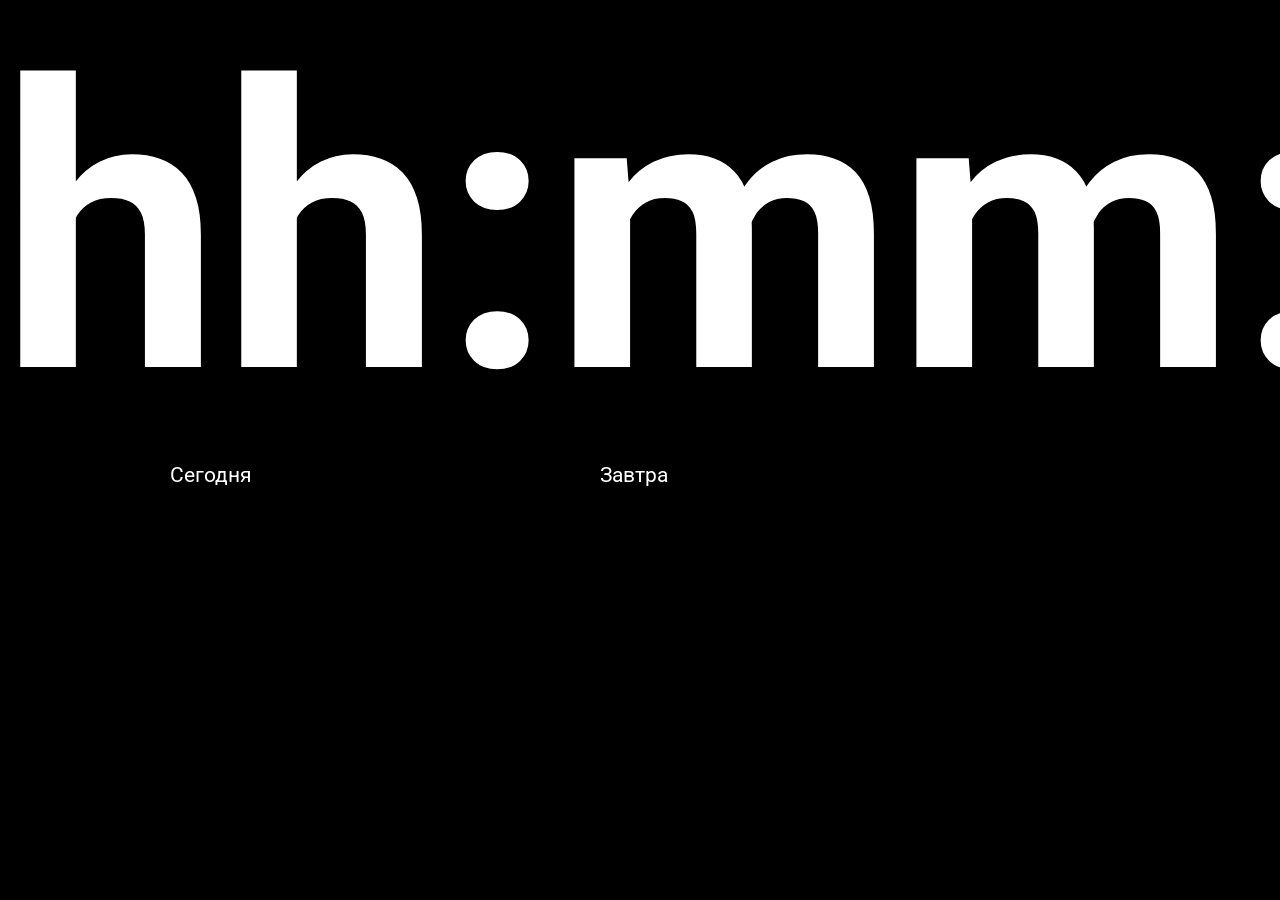
==== index.html @ 5b1d7fc9 "Revert "Revert "1 screen changed on date + 3 weather"" This reverts commit 8f3ddfeb44bc6df96cb3a9a9e" ====
<!DOCTYPE HTML>
<html>
<head>
	<meta http-equiv="Content-Security-Policy" content="script-src 'self' https://ajax.googleapis.com http://api.openweathermap.org https://d1ed.github.io/">
	<meta http-equiv="Content-Type" content="text/html; charset=utf-8">
	<meta name="viewport" content="width=device-width">
	<link rel="stylesheet" href="style.css">
	<script src="https://ajax.googleapis.com/ajax/libs/jquery/2.1.3/jquery.min.js"></script>
    <meta charset="utf-8">
    <link rel="preconnect" href="https://fonts.gstatic.com">
	<link href="https://fonts.googleapis.com/css2?family=Roboto:wght@400;700&display=swap" rel="stylesheet">
    <link href="https://fonts.googleapis.com/css?family=Montserrat:400,900" rel="stylesheet"> 
</head>

<body>

  <section id="clock">
    <span class="hour ">hh</span>:<span class="min ">mm</span>:<span class="sec ">ss</span>
  </section>
  <div id="YYYYMMDD"></div>

  <aside class="pogoda">
<!--         	<div class="pogoda_container ">
	            <div class="pogoda_container_description "></div>
	            <img class="pogoda_container_icon "src="">
          	</div>
          <div class="pogoda_container-1">
              <h1 class="pogoda_container-1_temp"></h1>
              <div class="pogoda_container-1_location"></div>
          </div> -->
          <div class="daily_now">
			<div class="daily_now_where">Сегодня</div>
			<img class="daily_icon-now"src="">
			<p class="daily_description-now"></p>
			<p class="daily_day-now"></p>
			<p class="daily_night-now"></p>
			</div>
		<div class="daily_tomorrow">
			<div class="daily_tomorrow_where">Завтра</div>
			<img class="daily_icon-tomorrow"src="">
			<p class="daily_description-tomorrow"></p>
			<p class="daily_day-tomorrow"></p>
			<p class="daily_night-tomorrow"></p>
		</div>
		<div id="data_now">

		</div>

  </aside>

	<aside class="daily hidden">
		<div class="now"> Сейчас в Добрянке <div class="now_temp"></div>
	</div>
		<div class="daily_now">
			<div class="daily_now_where">Сегодня</div>
			<img class="daily_icon-now"src="">
			<p class="daily_description-now"></p>
			<p class="daily_day-now"></p>
			<p class="daily_night-now"></p>
			</div>
		<div class="daily_tomorrow">
			<div class="daily_tomorrow_where">Завтра</div>
			<img class="daily_icon-tomorrow"src="">
			<p class="daily_description-tomorrow"></p>
			<p class="daily_day-tomorrow"></p>
			<p class="daily_night-tomorrow"></p>

		</div>
		<div class="daily_after-tomorrow">
			<div class="daily_after-tomorrow_where"></div>
			<img class="daily_icon-after-tomorrow"src="">
			<p class="daily_description-after-tomorrow"></p>
			<p class="daily_day-after-tomorrow"></p>
			<p class="daily_night-after-tomorrow"></p>
			<div class="time"></div>
			
		</div>
		<div class="daily_after-tomorrow-two">
			<div class="daily_after-tomorrow-two_where"></div>
			<img class="daily_icon-after-tomorrow-two"src="">
			<p class="daily_description-after-tomorrow-two"></p>
			<p class="daily_day-after-tomorrow-two"></p>
			<p class="daily_night-after-tomorrow-two"></p>
			
		</div>
		<div class="daily_after-tomorrow-three">
			<div class="daily_after-tomorrow-three_where"></div>
			<img class="daily_icon-after-tomorrow-three"src="">
			<p class="daily_description-after-tomorrow-three"></p>
			<p class="daily_day-after-tomorrow-three"></p>
			<p class="daily_night-after-tomorrow-three"></p>
			
		</div>
		<div class="daily_after-tomorrow-four">
			<div class="daily_after-tomorrow-four_where"></div>
			<img class="daily_icon-after-tomorrow-four"src="">
			<p class="daily_description-after-tomorrow-four"></p>
			<p class="daily_day-after-tomorrow-four"></p>
			<p class="daily_night-after-tomorrow-four"></p>
			
		</div>
		<div class="daily_after-tomorrow-five">
			<div class="daily_after-tomorrow-five_where"></div>
			<img class="daily_icon-after-tomorrow-five"src="">
			<p class="daily_description-after-tomorrow-five"></p>
			<p class="daily_day-after-tomorrow-five"></p>
			<p class="daily_night-after-tomorrow-five"></p>
			
		</div>
		<div class="daily_after-tomorrow-six">
			<div class="daily_after-tomorrow-six_where"></div>
			<img class="daily_icon-after-tomorrow-six"src="">
			<p class="daily_description-after-tomorrow-six"></p>
			<p class="daily_day-after-tomorrow-six"></p>
			<p class="daily_night-after-tomorrow-six"></p>
		</div>
	</aside>
	
<script type="text/javascript" src="script.js"></script>
</body>

</html>
---- style.css ----
body {
    font-family: 'Roboto', 'Montserrat', sans-serif;
    font-weight: 400;
    color: #fff;
    align-items: center;
    margin:0;
    text-shadow: .1em .1em 0 rgba(0,0,0,0.3);
    font-size: 1.3em;
    height: 100%;
    background-color: black;
    }

p {
    margin: 0;
}

#clock {
    color: white;
    font-size: 14em;
    width: 100%;
    height: 65%;
    font-weight: 700;
    font-family: 'Roboto', 'Montserrat', sans-serif;
    vertical-align: top;
}

.sec {
font-size: 100px;
}

.pogoda {
    display: flex;
    height: 35%;
}

.pogoda_container {
    width:50%;
    display: flex;
    float: right;
}
.pogoda_container_description {
    width: 100%;
    text-align: right;
}
.pogoda_container_icon {
    width:100%;
}


.pogoda_container-1 {
    width:50%;
    display: flex;
    float: left;
}
.pogoda_container-1_temp {
    width: 100%;
    text-align: left;
    font-size: 9em;
    margin: 0;
}
.pogoda_container-1_location {
    width:100%;
    display: flex;
    align-items: flex-end;
}

.hidden {
    opacity:0;
}


.daily {
    display: flex;
    height: 35%;
    position: absolute;
    top: 65%;
}

.daily_now, .daily_tomorrow, .daily_after-tomorrow {
    width: 33%;
    text-align: center;
}

.daily_description-now, .daily_description-tomorrow, .daily_description-after-tomorrow, .daily_description-after-tomorrow-two, .daily_description-after-tomorrow-three, .daily_description-after-tomorrow-four, .daily_description-after-tomorrow-five, .daily_description-after-tomorrow-six{
    white-space: nowrap;
    max-width: 128px;
    overflow: hidden;
    display: none;
}
.now {display: none;}

/*

.verstka {
    background-color: gray;
    border:3px solid blue;

}
*/

@media screen and (min-width: 1025px) {
#clock {
    font-size: 19em;
}
.daily {
    left: 0;
}
.now {
    display: block;
    text-align: center;
}
.now_temp {
    font-size: 8em;
}
}
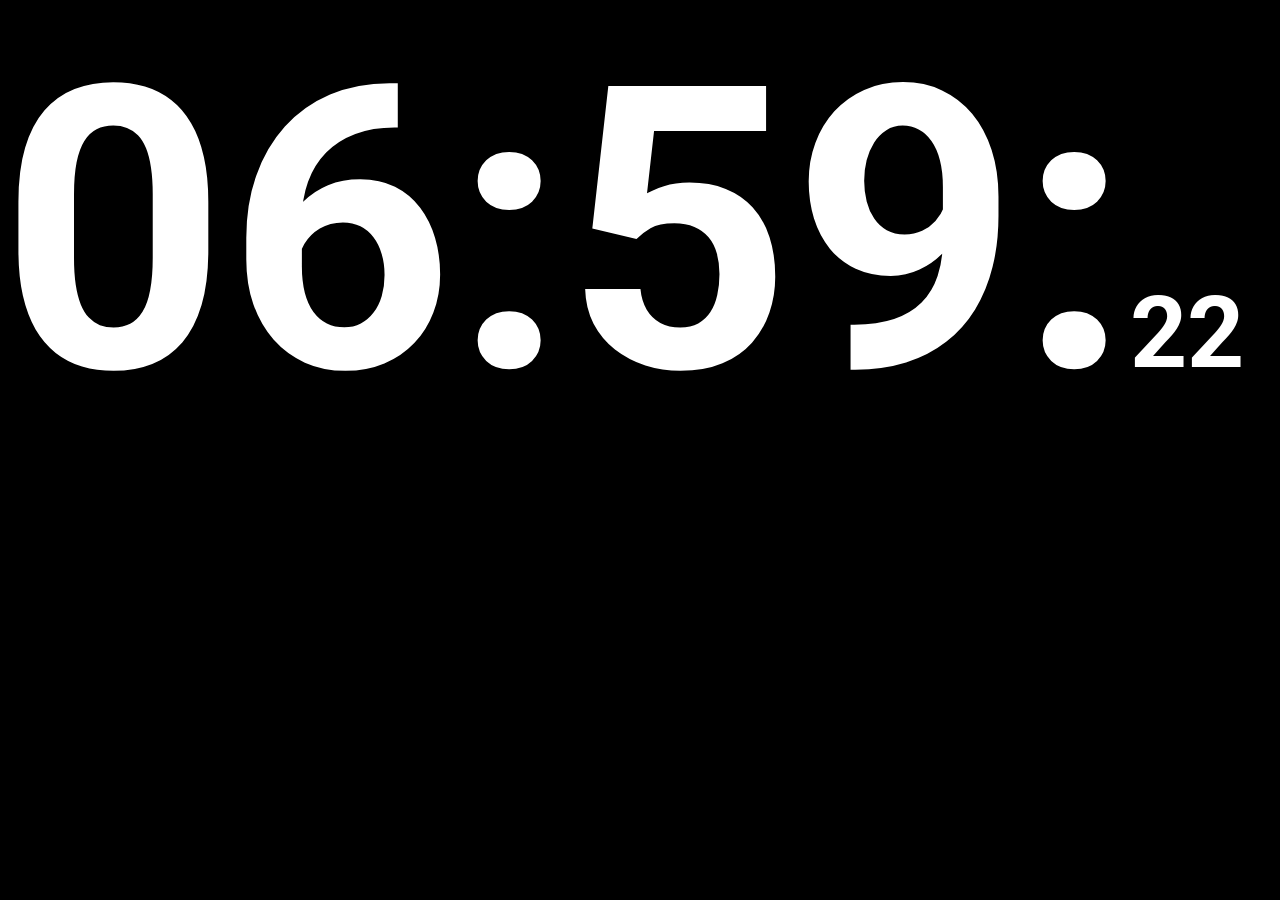
==== commit 1722c382: "skip daily" ====
--- a/index.html
+++ b/index.html
@@ -19,15 +19,15 @@
   </section>
   <div id="YYYYMMDD"></div>
 
-  <aside class="pogoda">
-<!--         	<div class="pogoda_container ">
+ <!--  <aside class="pogoda">
+        	<div class="pogoda_container ">
 	            <div class="pogoda_container_description "></div>
 	            <img class="pogoda_container_icon "src="">
           	</div>
           <div class="pogoda_container-1">
               <h1 class="pogoda_container-1_temp"></h1>
               <div class="pogoda_container-1_location"></div>
-          </div> -->
+          </div> 
           <div class="daily_now">
 			<div class="daily_now_where">Сегодня</div>
 			<img class="daily_icon-now"src="">
@@ -47,7 +47,7 @@
 		</div>
 
   </aside>
-
+-->
 	<aside class="daily hidden">
 		<div class="now"> Сейчас в Добрянке <div class="now_temp"></div>
 	</div>
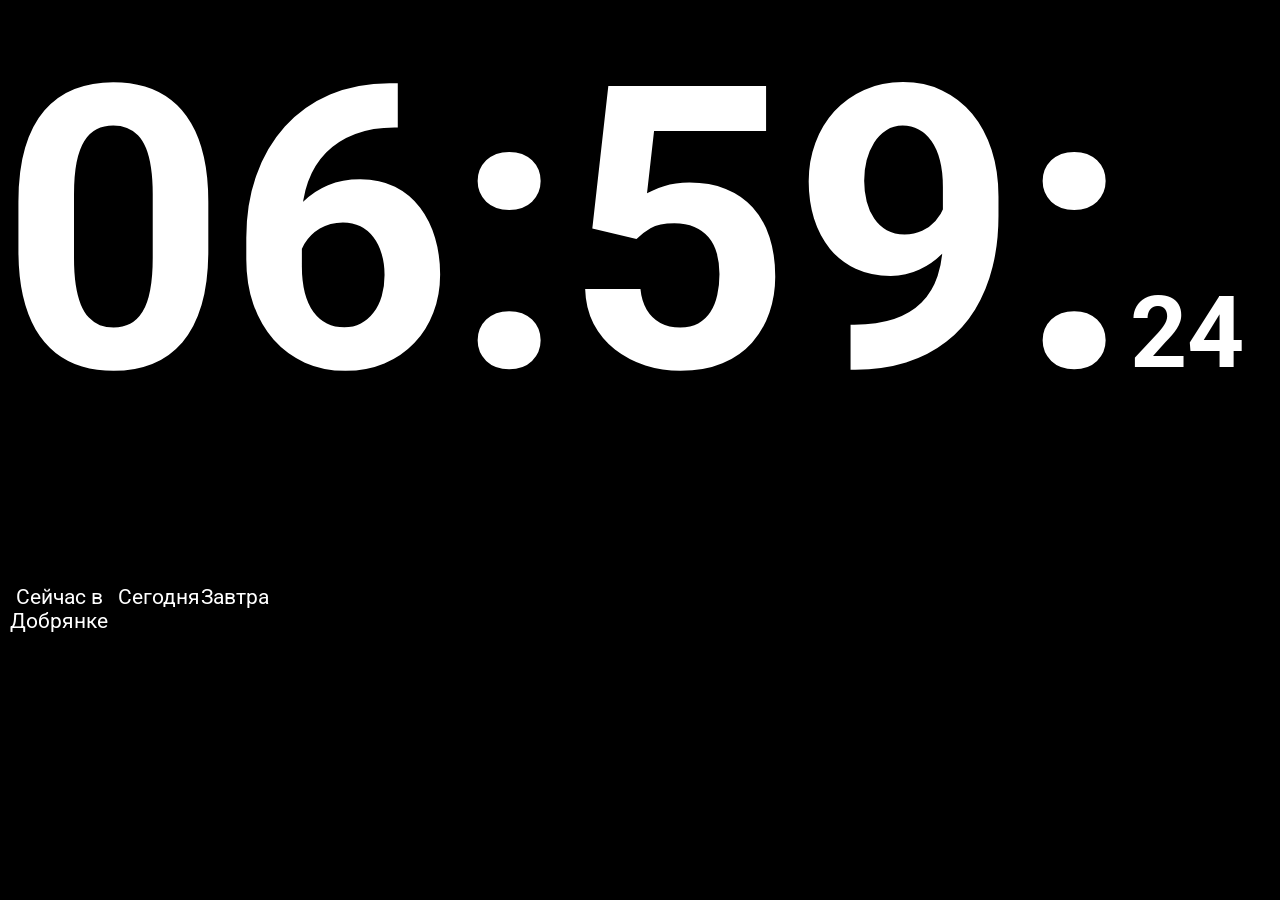
==== commit 633e33d6: "unhidden" ====
--- a/index.html
+++ b/index.html
@@ -48,7 +48,7 @@
 
   </aside>
 -->
-	<aside class="daily hidden">
+	<aside class="daily">
 		<div class="now"> Сейчас в Добрянке <div class="now_temp"></div>
 	</div>
 		<div class="daily_now">
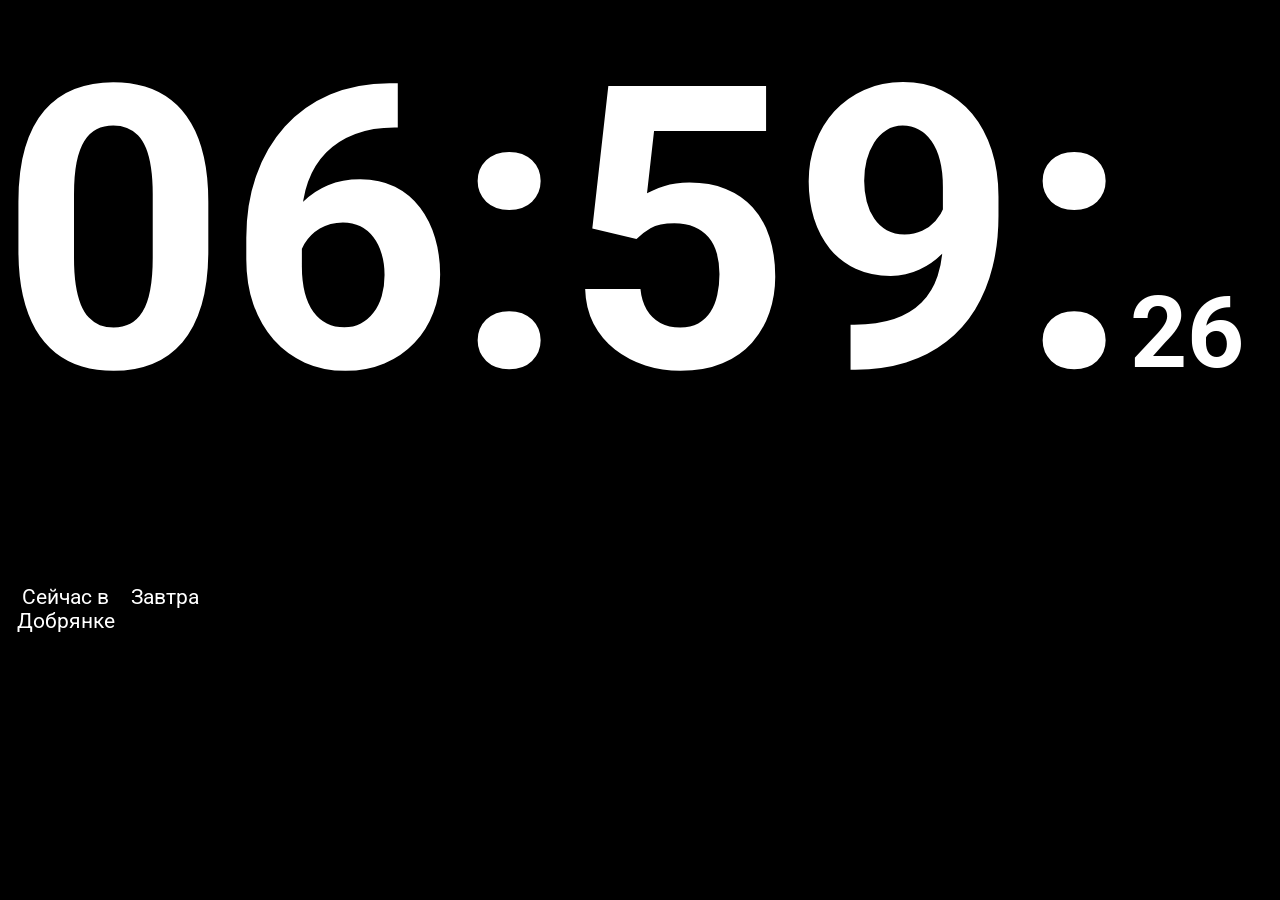
==== commit d9d10972: "now fix v2" ====
--- a/index.html
+++ b/index.html
@@ -51,13 +51,6 @@
 	<aside class="daily">
 		<div class="now"> Сейчас в Добрянке <div class="now_temp"></div>
 	</div>
-		<div class="daily_now">
-			<div class="daily_now_where">Сегодня</div>
-			<img class="daily_icon-now"src="">
-			<p class="daily_description-now"></p>
-			<p class="daily_day-now"></p>
-			<p class="daily_night-now"></p>
-			</div>
 		<div class="daily_tomorrow">
 			<div class="daily_tomorrow_where">Завтра</div>
 			<img class="daily_icon-tomorrow"src="">
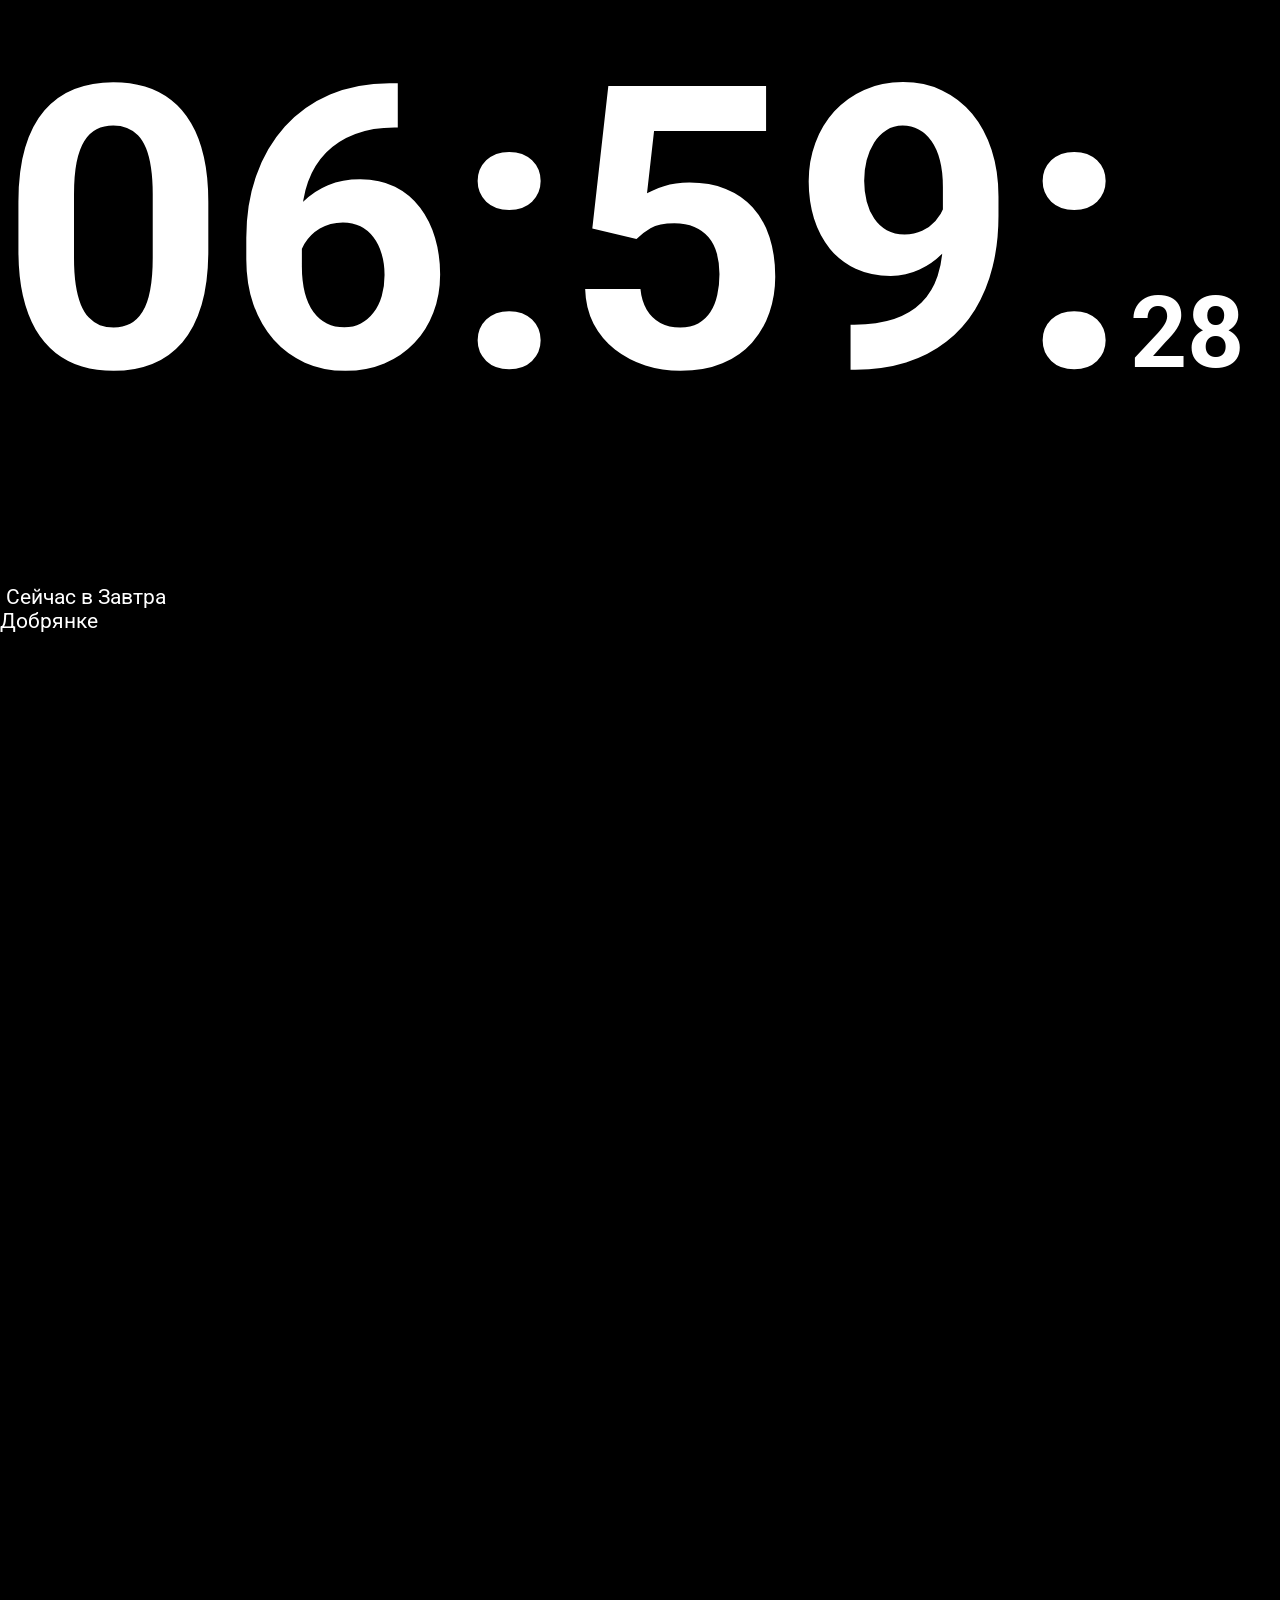
==== commit c5f1112d: "add icon for now" ====
--- a/index.html
+++ b/index.html
@@ -49,6 +49,7 @@
   </aside>
 -->
 	<aside class="daily">
+		<img class="now_icon" src="">
 		<div class="now"> Сейчас в Добрянке <div class="now_temp"></div>
 	</div>
 		<div class="daily_tomorrow">
--- a/style.css
+++ b/style.css
@@ -9,6 +9,7 @@
     font-size: 1.3em;
     height: 100%;
     background-color: black;
+    height: 2024px;
     }
 
 p {
@@ -77,7 +78,7 @@
     top: 65%;
 }
 
-.daily_now, .daily_tomorrow, .daily_after-tomorrow {
+.daily_now, .daily_tomorrow, .daily_after-tomorrow, .daily_after-tomorrow-two, .daily_after-tomorrow-three, .daily_after-tomorrow-four, .daily_after-tomorrow-five, .daily_after-tomorrow-six {
     width: 33%;
     text-align: center;
 }
@@ -87,6 +88,7 @@
     max-width: 128px;
     overflow: hidden;
     display: none;
+
 }
 .now {display: none;}
 
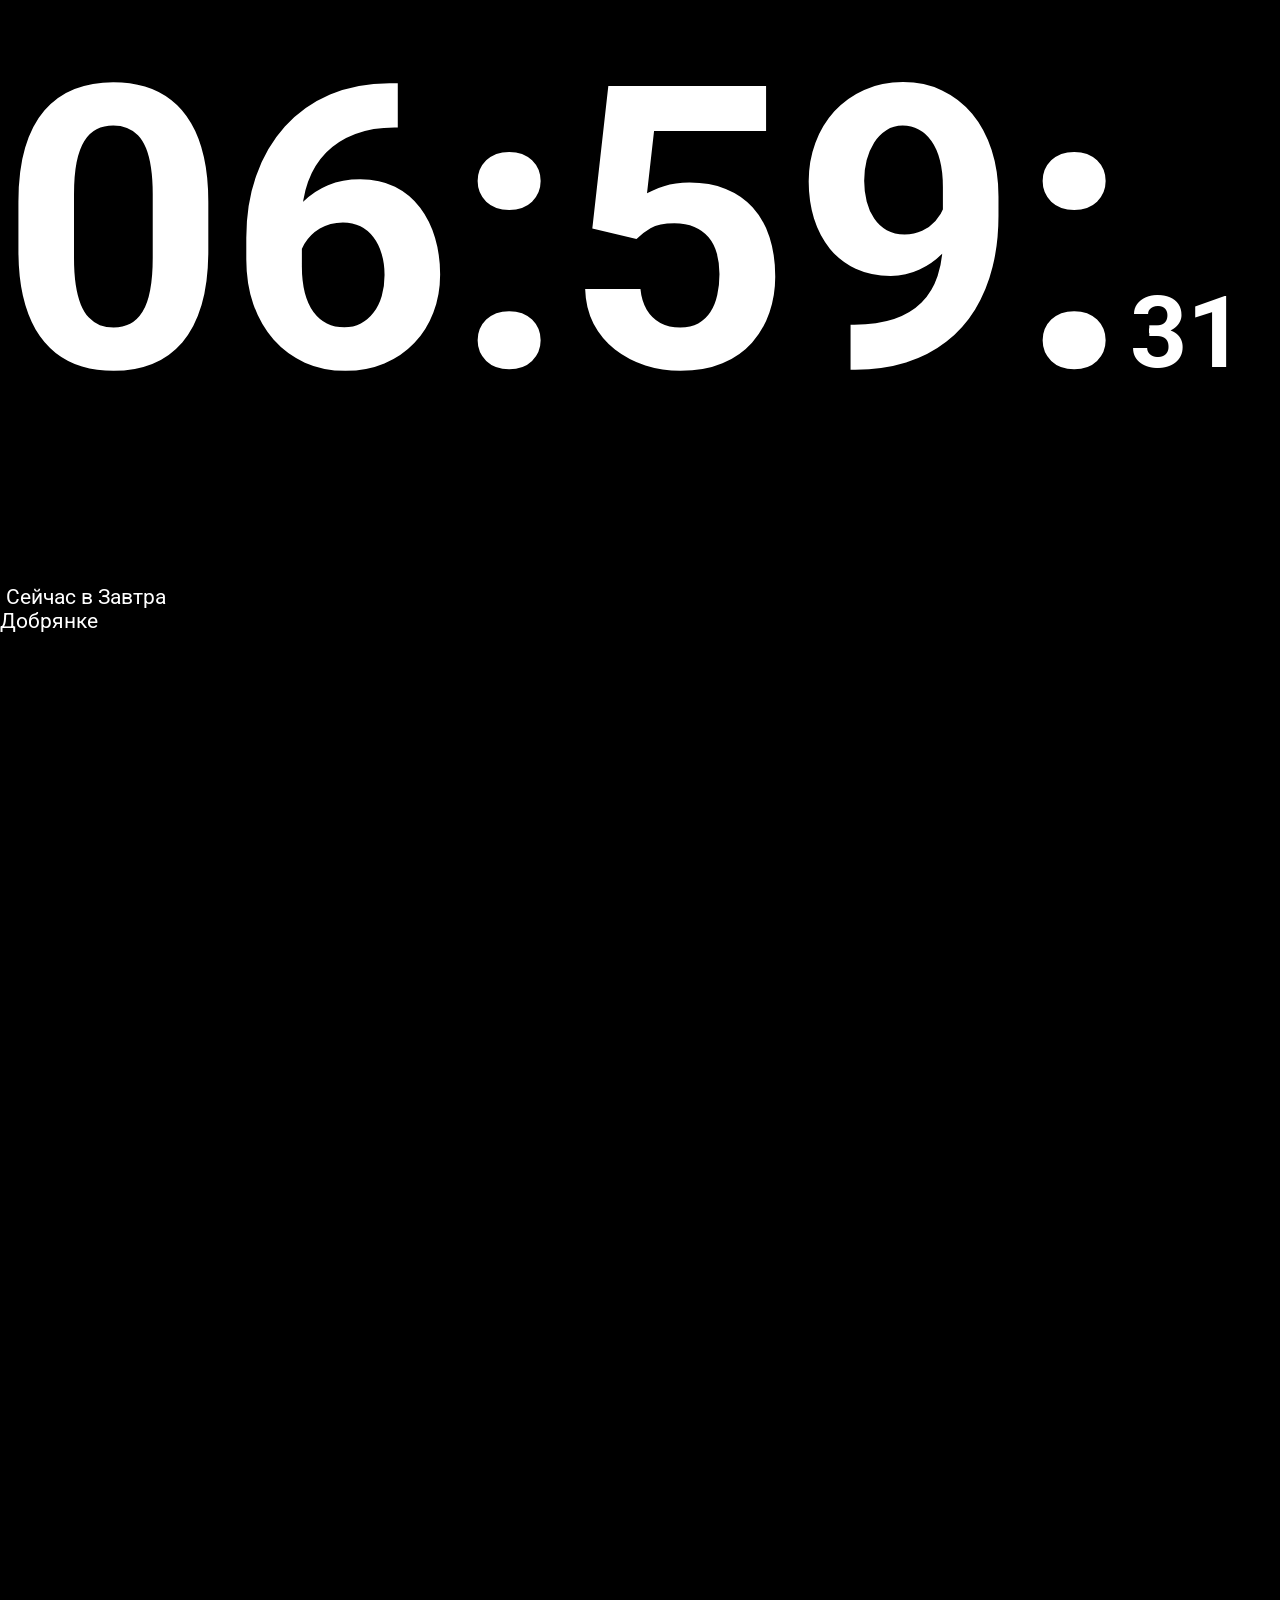
==== commit adfd2113: "better visual code" ====
--- a/index.html
+++ b/index.html
@@ -49,8 +49,9 @@
   </aside>
 -->
 	<aside class="daily">
+		<div class="now"> Сейчас в Добрянке 
 		<img class="now_icon" src="">
-		<div class="now"> Сейчас в Добрянке <div class="now_temp"></div>
+		<div class="now_temp"></div>
 	</div>
 		<div class="daily_tomorrow">
 			<div class="daily_tomorrow_where">Завтра</div>
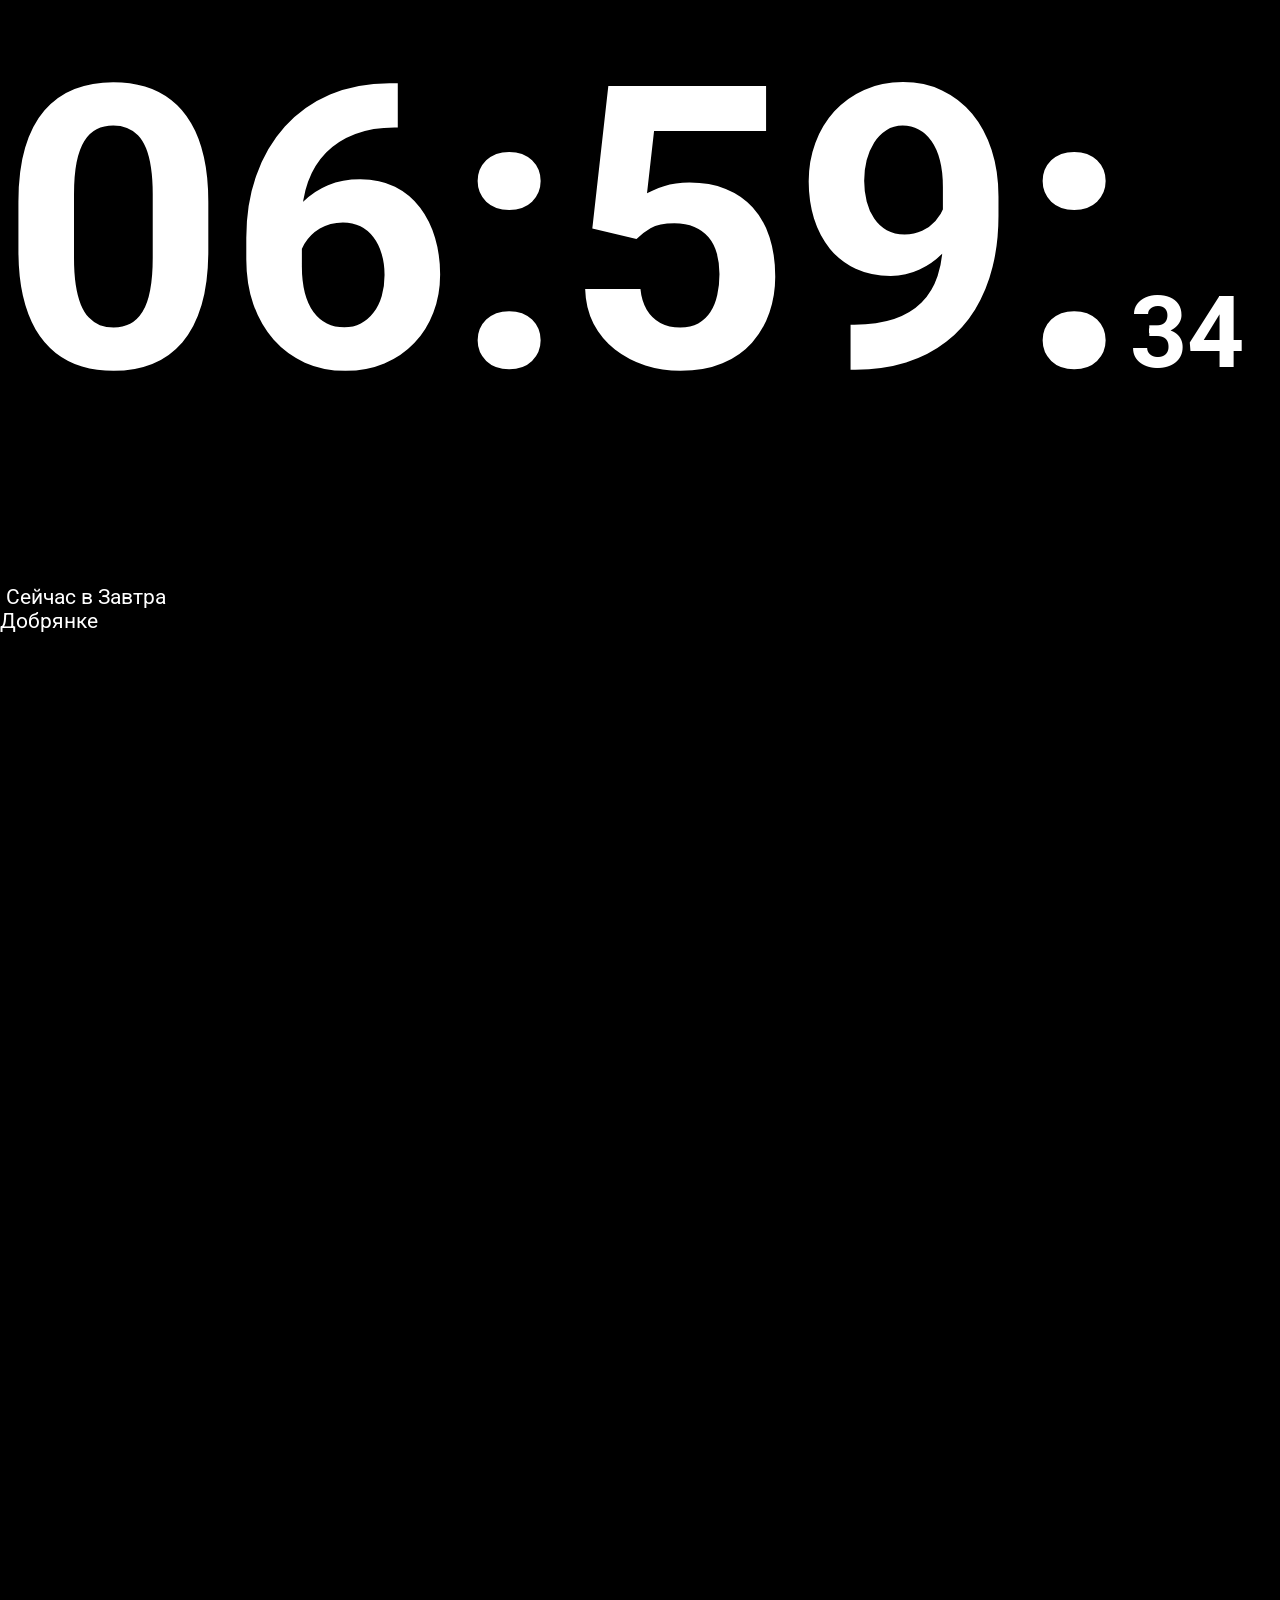
==== commit f7e5fb8b: "verstka fix" ====
--- a/index.html
+++ b/index.html
@@ -49,9 +49,10 @@
   </aside>
 -->
 	<aside class="daily">
-		<div class="now"> Сейчас в Добрянке 
-		<img class="now_icon" src="">
-		<div class="now_temp"></div>
+		<div class="now"> 
+			<div>Сейчас в Добрянке</div> 
+			<img class="now_icon" src="" style="width=50%">
+			<div class="now_temp"></div>
 	</div>
 		<div class="daily_tomorrow">
 			<div class="daily_tomorrow_where">Завтра</div>
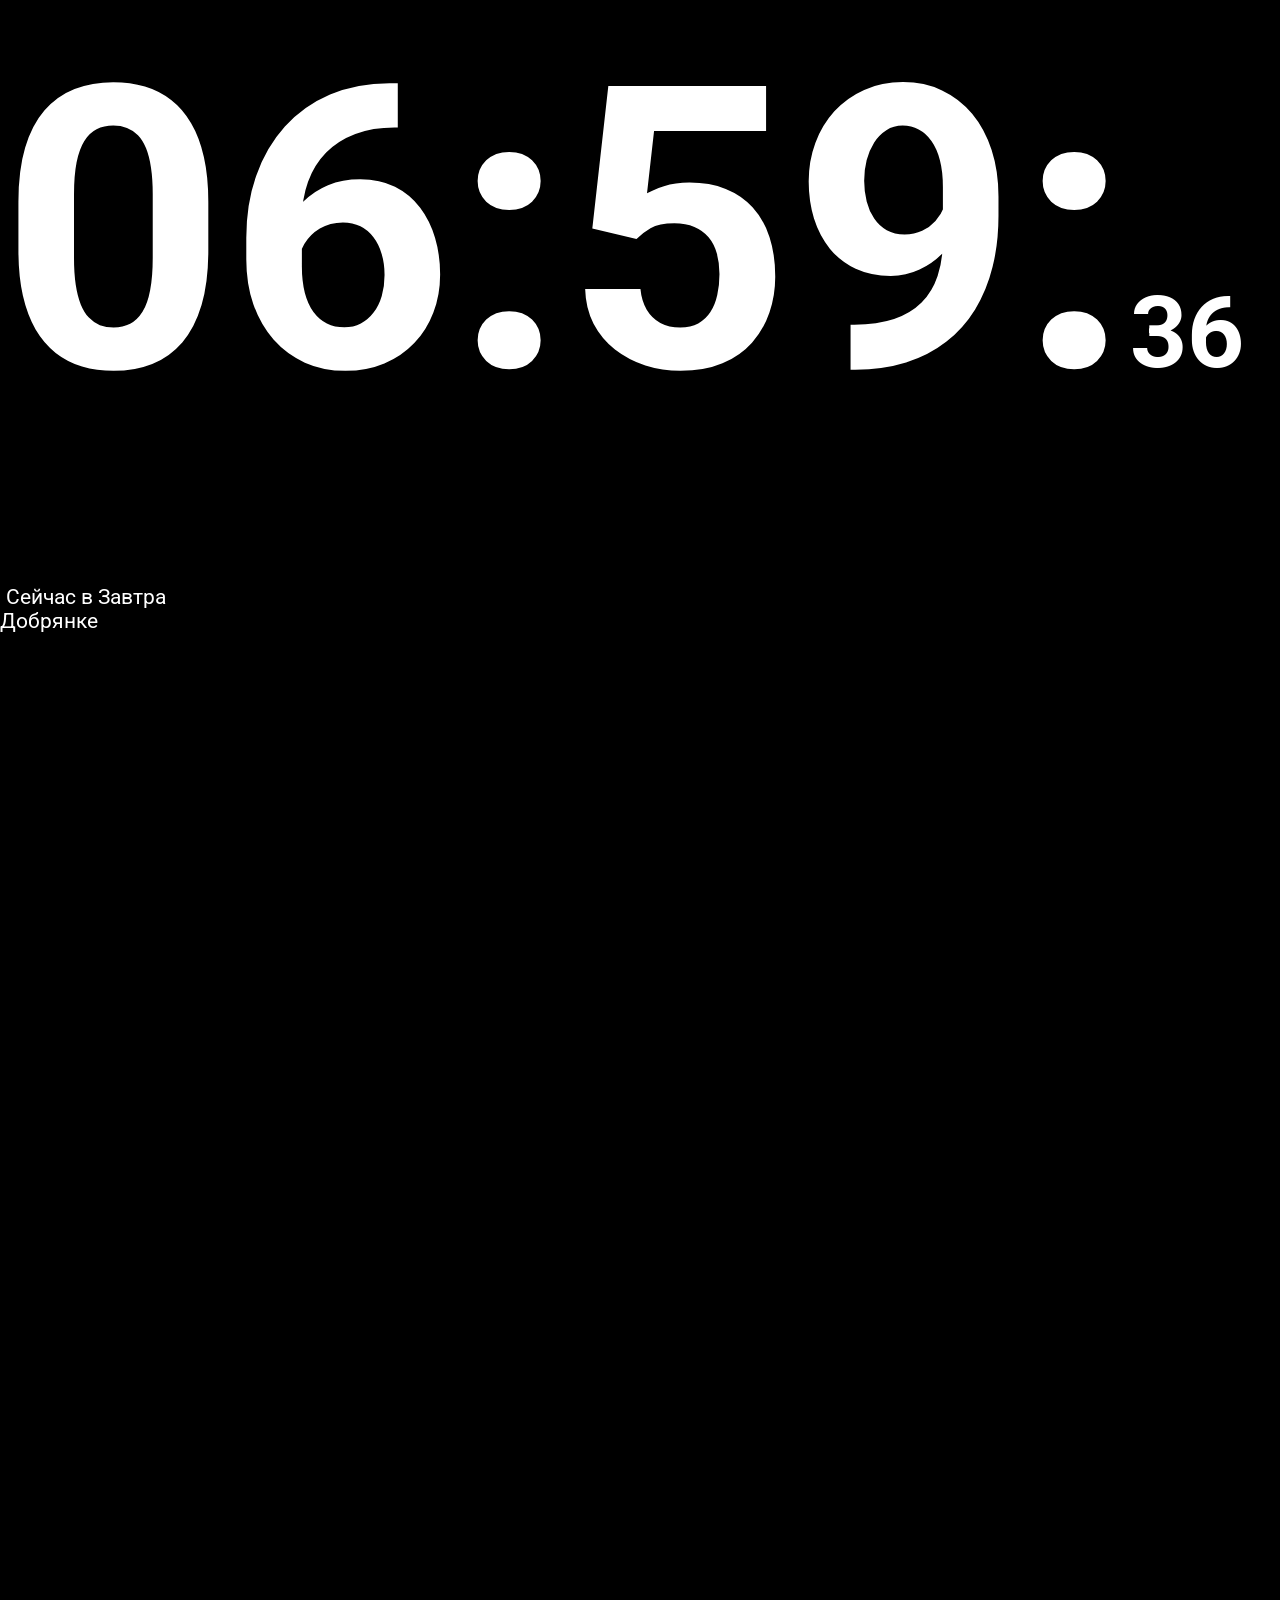
==== commit 165dcdb6: "fix width" ====
--- a/index.html
+++ b/index.html
@@ -51,7 +51,7 @@
 	<aside class="daily">
 		<div class="now"> 
 			<div>Сейчас в Добрянке</div> 
-			<img class="now_icon" src="" style="width=50%">
+			<img class="now_icon" src="" style="width: 50%;">
 			<div class="now_temp"></div>
 	</div>
 		<div class="daily_tomorrow">
